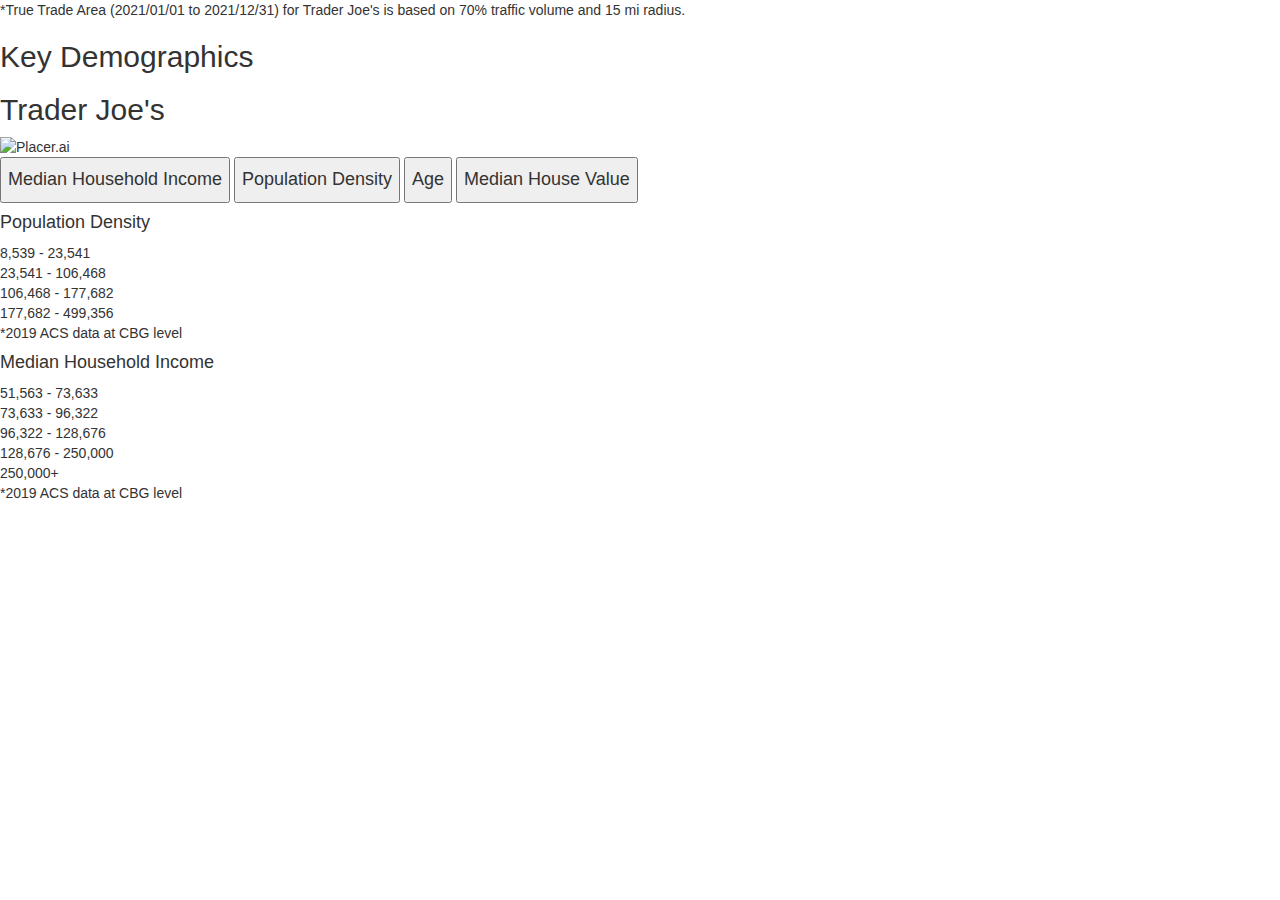
==== index.html @ 3c1784d8 "Add files via upload" ====
<!DOCTYPE html>
<html lang="en">
<head>
	<meta charset="utf-8" />
    <title>Demographic Interactive Map Layer</title>
    <meta name="viewport" content="width=device-width, initial-scale=1" />
    <link rel="stylesheet" href="https://maxcdn.bootstrapcdn.com/bootstrap/3.4.1/css/bootstrap.min.css">

    <script src='https://api.mapbox.com/mapbox-gl-js/v2.6.1/mapbox-gl.js'></script>
    <link href='https://api.mapbox.com/mapbox-gl-js/v2.6.1/mapbox-gl.css' rel='stylesheet' />

    <script src="https://ajax.googleapis.com/ajax/libs/jquery/3.5.1/jquery.min.js"></script>
    <link rel="preconnect" href="https://fonts.googleapis.com">
    <link rel="preconnect" href="https://fonts.gstatic.com" crossorigin>
    <link href="https://fonts.googleapis.com/css2?family=Open+Sans:wght@300&display=swap" rel="stylesheet">
    <script src="https://cdnjs.cloudflare.com/ajax/libs/popper.js/1.16.0/umd/popper.min.js"></script>
    <script src="https://maxcdn.bootstrapcdn.com/bootstrap/4.5.2/js/bootstrap.min.js"></script>
    <link
      href="https://api.tiles.mapbox.com/mapbox-gl-js/v2.3.1/mapbox-gl.css"
      rel="stylesheet"
    />

     <link rel="stylesheet" href="stylesheet.css"> 
   
</head>

<body>
  <div id ='map'></div>
  <div class = 'footer'> 
    <p>*True Trade Area (2021/01/01 to 2021/12/31) for Trader Joe's is based on 70% traffic volume and 15 mi radius. </p>
  </div>
  <div id='header' class='header'>
    <h2 id = 'title' class = 'header'> Key Demographics </h2>
    <h2 id = 'property' class='property'> Trader Joe's</h2>
    <img id='logo' src="assets/image/Placer_Logo_ai.png" alt="Placer.ai">
  </div>
    <div class="verticalLine"></div>

    

<!--
  <div id='menu'></div>
-->
  <div class = 'buttons'>
    <button id = 'HHI'><h4>Median Household Income</h4></button>
    <button id= 'PopD'><h4>Population Density</h4></button>
    <button id= 'Age'><h4>Age</h4></button>
    <button id= 'HHV'><h4> Median House Value</h4></button>
  </div>

  <div id="popD-legend" class="legend">
  <h4>Population Density</h4>

  <div><span style="background-color: #ffffb3"></span>8,539 - 23,541</div>
  <div><span style="background-color: #fecc5c"></span>23,541 - 106,468</div>
  <div><span style="background-color: #fd8d3c"></span>106,468 - 177,682</div>
  <div><span style="background-color: #f03b20"></span>177,682 - 499,356</div>

  <p>*2019 ACS data at CBG level</p>

  </div>
  <div id="HHI-legend" class="legend">
  <h4>Median Household Income</h4>

  <div><span style="background-color: #b2d8d8"></span>51,563 - 73,633</div>
  <div><span style="background-color: #66b2b2"></span>73,633 - 96,322</div>
  <div><span style="background-color: #007f80"></span>96,322 - 128,676</div>
  <div><span style="background-color: #006666"></span>128,676 - 250,000</div>
  <div><span style="background-color: #004c4c"></span>250,000+ </div>

  <p>*2019 ACS data at CBG level</p>

  </div>
  <script src="scripts/mapping.js"></script> 
</body>

</html>
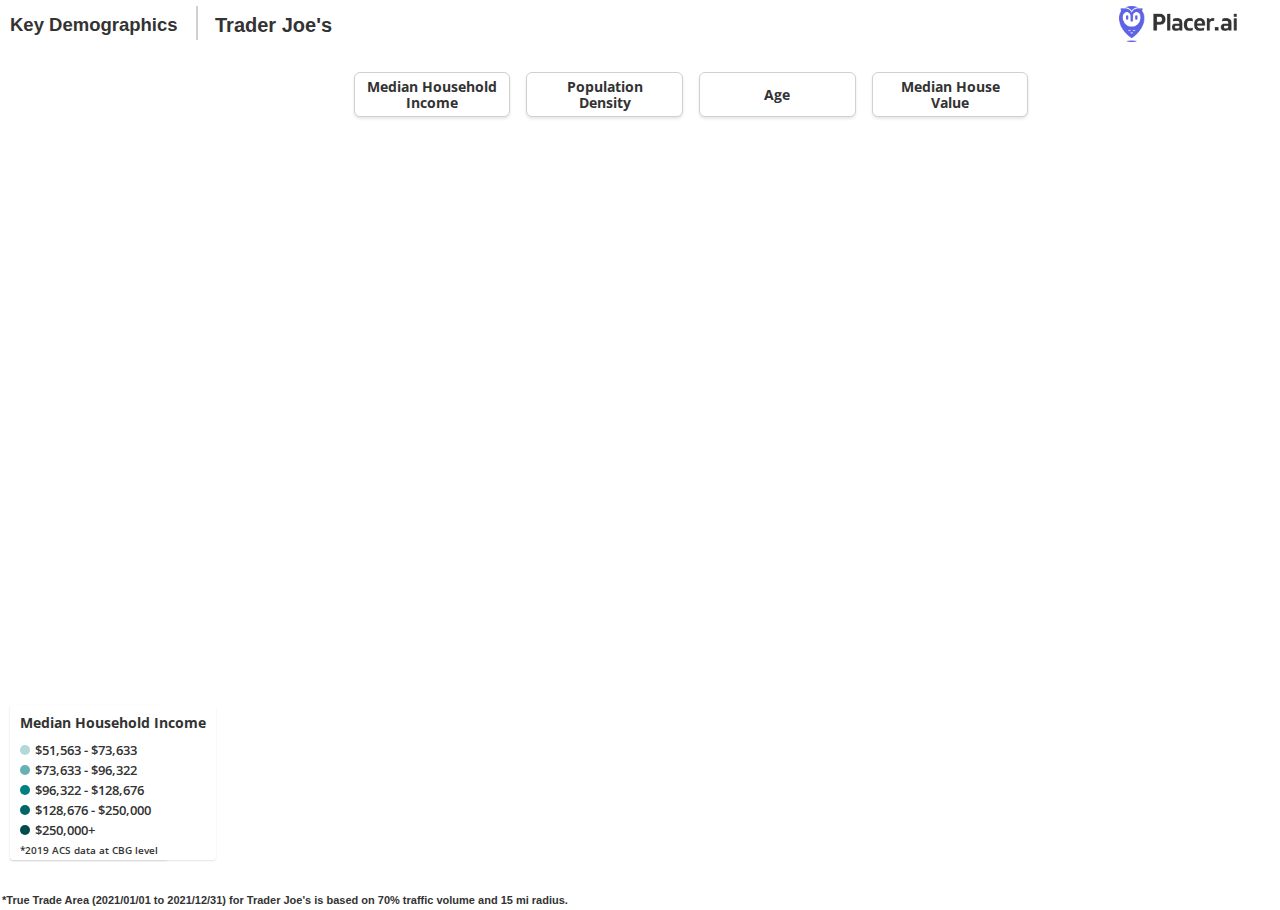
==== commit fc2c195c: "Add files via upload" ====
--- a/index.html
+++ b/index.html
@@ -41,6 +41,7 @@
 <!--
   <div id='menu'></div>
 -->
+
   <div class = 'buttons'>
     <button id = 'HHI'><h4>Median Household Income</h4></button>
     <button id= 'PopD'><h4>Population Density</h4></button>
@@ -55,19 +56,18 @@
   <div><span style="background-color: #fecc5c"></span>23,541 - 106,468</div>
   <div><span style="background-color: #fd8d3c"></span>106,468 - 177,682</div>
   <div><span style="background-color: #f03b20"></span>177,682 - 499,356</div>
-
+  <div><span style="background-color: #bd0026"></span>499,356+</div>
   <p>*2019 ACS data at CBG level</p>
 
   </div>
   <div id="HHI-legend" class="legend">
   <h4>Median Household Income</h4>
 
-  <div><span style="background-color: #b2d8d8"></span>51,563 - 73,633</div>
-  <div><span style="background-color: #66b2b2"></span>73,633 - 96,322</div>
-  <div><span style="background-color: #007f80"></span>96,322 - 128,676</div>
-  <div><span style="background-color: #006666"></span>128,676 - 250,000</div>
-  <div><span style="background-color: #004c4c"></span>250,000+ </div>
-
+  <div><span style="background-color: #b2d8d8"></span>$51,563 - $73,633</div>
+  <div><span style="background-color: #66b2b2"></span>$73,633 - $96,322</div>
+  <div><span style="background-color: #007f80"></span>$96,322 - $128,676</div>
+  <div><span style="background-color: #006666"></span>$128,676 - $250,000</div>
+  <div><span style="background-color: #004c4c"></span>$250,000+ </div>
   <p>*2019 ACS data at CBG level</p>
 
   </div>
--- a/stylesheet.css
+++ b/stylesheet.css
@@ -0,0 +1,341 @@
+
+@import url('https://fonts.googleapis.com/css2?family=Open+Sans:wght@400;600&display=swap');
+
+
+/*--------------header------------------*/
+.header {
+    position: static;
+    width: auto;
+    height: 48px;
+    left: 16px;
+    top: 20px;
+    bottom: 0px;
+
+    /* background/Background/Normal */
+
+    background: #FFFFFF;
+
+    /* Inside auto layout */
+
+    flex: none;
+    order: 0;
+    flex-grow: 0;
+    margin: 0px 0px;
+
+    font-family: font-family: 'Open Sans', sans-serif;
+    font-size: 115%;
+    line-height: 20px;
+    margin-top: 15px;
+    margin-left: 5px;
+    font-weight: bold;
+    top: 15px;
+}
+
+
+
+.property{
+    display: inline-block;
+    position: absolute;
+    left: 200px;
+    top: 15px;  
+
+    font-family: font-family: 'Open Sans', sans-serif;
+    font-size: 20px;
+    line-height: 20px;
+    margin-top: 0px;
+    margin-left: 15px;
+    font-weight: bold;
+}
+
+
+.verticalLine {
+    position: absolute;
+    display: inline-block;
+    width: 34px;
+    height: 0px;
+    left: 180px;
+    top: 22px;  
+
+    border: 1px solid #D0D0D0;
+    transform: rotate(-90deg);
+
+    /* Inside auto layout */
+
+    flex: none;
+    order: 1;
+    flex-grow: 0;
+    margin: 0px 0px 0px 0px;
+}
+
+#logo {
+    position: absolute;
+    right: 3%;
+    width: auto;
+    height: 4%;
+    display: inline-block;
+    margin-right: 5px;
+    top: 6px;
+
+}
+
+/*---------------footer-------------*/
+.footer {
+    position: absolute;
+    display: inline-block;
+    bottom: 0;
+    height: 10px;
+    width: auto;
+
+    /* background/Background/Normal */
+
+    background: #FFFFFF;
+
+    font-family: font-family: 'Open Sans', sans-serif;
+    font-size: 11px;
+    line-height: 20px;
+    margin-top: 0px;
+    margin-left: 2px;
+    font-weight: 600;
+
+}
+
+
+
+/*--------------------------------*/
+#map {
+    position: absolute;
+    top: 48px;
+    bottom: 0;
+    width: 100%;
+}
+
+
+body {
+    margin: 0;
+    padding: 0;
+    font-family: font-family: 'Open Sans', sans-serif;
+      }
+
+h1 {
+    font-size: 20px;
+    line-height: 30px;
+    font-weight: bold;
+    margin-top: 5px;
+    }
+
+a {
+    text-decoration: none;
+    color: #2dc4b2;
+   }
+
+
+/*-----------------layer selections-----------*/
+    #menu {
+        float: right;
+        background: #fff;
+        position: relative;
+        z-index: 1;
+        top: 10px;
+        right: 10px;
+        border-radius: 8px;
+        width: 220px;
+        border: 1px solid rgba(0, 0, 0, 0.4);
+        font-family: 'Open Sans', sans-serif;
+        font-weight: 600;
+        }
+
+    #menu a {
+        font-size: 17px;
+        color: #404040;
+        display: block;
+        margin: 0px;
+        padding: 0px;
+        text-decoration: none;
+        border-bottom: 1px solid rgba(0, 0, 0, 0.25);
+        text-align: center;
+        }
+
+    #menu a:last-child {
+        border: none;
+    }
+
+    #menu a:hover {
+        background-color: #f8f8f8;
+        color: #404040;
+    }
+
+    #menu a.active {
+        background-color: #3887be;
+        color: #ffffff;
+    }
+
+    #menu a.active:hover {
+        background: #3074a4;
+    }
+
+
+
+    .buttons{
+        /* Auto layout */
+
+        display: flex;
+        flex-direction: row;
+        align-items: flex-start;
+        padding: 0px;
+
+        position: absolute;
+
+        height: 30px;
+        left: 27%;
+        top: 8%;
+
+
+        /* Inside auto layout */
+
+        flex: none;
+        order: 2;
+        flex-grow: 0;
+        margin: 0px 0px;
+    }
+
+
+    .buttons h4{
+        /* font */
+        font-family: 'Open Sans', sans-serif;
+        font-style: normal;
+        font-weight: bold;
+        font-size: 14px;
+        line-height: 16px;
+    }
+
+
+    .buttons #HHI, .buttons #PopD, 
+    .buttons #Age, .buttons #HHV {
+        /* Pill */
+
+        /* Auto layout */
+
+        display: flex;
+        flex-direction: row;
+        justify-content: center;
+        align-items: center;
+        padding: 9px 12px;
+
+        width: 24%;
+        height: 45px;
+        /* white */
+
+        background: #FFFFFF;
+        /* lines-outlines/divider-section */
+
+        border: 1px solid #D0D0D0;
+        box-sizing: border-box;
+        /* Component Shadow */
+
+        box-shadow: 0px 2px 3px rgba(0, 0, 0, 0.1);
+        border-radius: 6px;
+
+        /* Inside auto layout */
+
+        flex: none;
+        order: 3;
+        flex-grow: 0;
+        margin: 0px 8px;
+
+    }
+
+
+    #HHI:focus, #PopD:focus {
+        background-color: #49565D;
+        color: #ffffff;
+    }
+
+    #HHI:hover, #PopD:hover, #Age:hover, #HHV:hover  {
+        background-color: #49565D;
+        color: #ffffff;
+    }
+
+
+
+
+/*------------------legend ----------------------*/
+.legend {
+    background-color: #fff;
+    border-radius: 3px;
+    bottom: 40px;
+    box-shadow: 0 1px 2px rgba(0, 0, 0, 0.1);
+    font-family: 'Open Sans', sans-serif;
+    font-style: normal;
+    font-weight: 600;
+    font-size: 13px;
+    line-height: 20px;
+    padding: 10px;
+    position: absolute;
+    left: 10px;
+    z-index: 1;
+}
+
+.legend h4 {
+    font-size: 14px;
+    margin: 0 0 10px;
+    font-weight: bold;
+}
+
+.legend p {
+    font-size: 10px;
+    margin-bottom: -10px;
+}
+ 
+.legend div span {
+    border-radius: 50%;
+    display: inline-block;
+    height: 10px;
+    margin-right: 5px;
+    width: 10px;
+}
+
+/*--------------------Pop up ----------------------*/
+
+
+.mapboxgl-popup-content {
+  font: 400 15px/16px 'Open Sans', sans-serif;
+  padding: 0;
+  width: 120px;
+}
+
+.mapboxgl-popup-content h3 {
+ /* background: #5E63E5; */
+  color: #4D4D4D;
+  margin: 0;
+  padding: 10px;
+  border-radius: 3px 3px 0 0;
+  font-weight: 600;
+  font-size: 14px;
+
+}
+
+.mapboxgl-popup-content h4 {
+  margin: 0;
+  padding: 10px;
+  font-weight: 400;
+  justify-content: center;
+  align-items: center;
+  font-size: 12px;
+}
+
+.mapboxgl-popup-content div {
+  padding: 10px;
+}
+
+.mapboxgl-popup-anchor-top > .mapboxgl-popup-content {
+  margin-top: -1px;
+}
+
+.mapboxgl-popup-anchor-top > .mapboxgl-popup-tip {
+  border-bottom-color: #fff;
+}
+
+
+
+
+
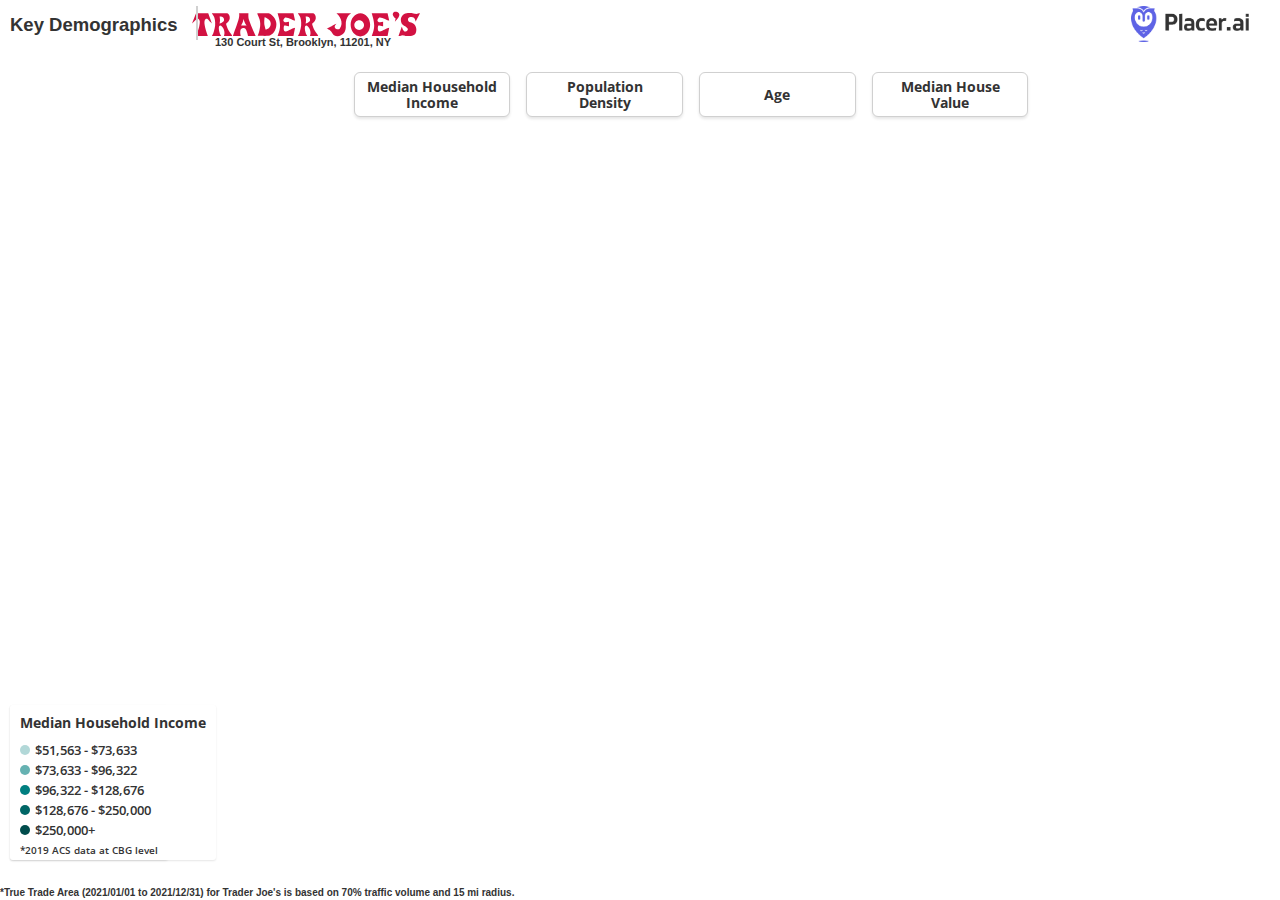
==== commit 03845de2: "interactive_map_v2" ====
--- a/index.html
+++ b/index.html
@@ -31,7 +31,8 @@
   </div>
   <div id='header' class='header'>
     <h2 id = 'title' class = 'header'> Key Demographics </h2>
-    <h2 id = 'property' class='property'> Trader Joe's</h2>
+    <p id = 'property' class='property'> 130 Court St, Brooklyn, 11201, NY</p>
+    <img id ='property_logo' src="assets/image/Trader_Joes_Logo.svg" alt="Trader Joes">
     <img id='logo' src="assets/image/Placer_Logo_ai.png" alt="Placer.ai">
   </div>
     <div class="verticalLine"></div>
--- a/stylesheet.css
+++ b/stylesheet.css
@@ -37,10 +37,10 @@
     display: inline-block;
     position: absolute;
     left: 200px;
-    top: 15px;  
+    top: 32px;  
 
     font-family: font-family: 'Open Sans', sans-serif;
-    font-size: 20px;
+    font-size: 11px;
     line-height: 20px;
     margin-top: 0px;
     margin-left: 15px;
@@ -69,7 +69,7 @@
 
 #logo {
     position: absolute;
-    right: 3%;
+    right: 2%;
     width: auto;
     height: 4%;
     display: inline-block;
@@ -78,12 +78,24 @@
 
 }
 
+#property_logo {
+    position: absolute;
+    left: 14.5%;
+    width: auto;
+    height: 4%;
+    display: inline-block;
+    margin-right: 5px;
+    top: 6px;
+
+}
+
+
 /*---------------footer-------------*/
 .footer {
     position: absolute;
     display: inline-block;
-    bottom: 0;
-    height: 10px;
+    bottom: 0px;
+    height: 15px;
     width: auto;
 
     /* background/Background/Normal */
@@ -91,12 +103,19 @@
     background: #FFFFFF;
 
     font-family: font-family: 'Open Sans', sans-serif;
-    font-size: 11px;
-    line-height: 20px;
+    font-size: 10px;
+    line-height: 15px;
     margin-top: 0px;
-    margin-left: 2px;
+    margin-left: 0px;
+    margin-bottom: 0px;
     font-weight: 600;
 
+}
+
+.mapboxgl-ctrl-logo {
+    position: absolute;
+    left: 1320px;
+    bottom: 20px;
 }
 
 
@@ -299,7 +318,8 @@
 
 .mapboxgl-popup-content {
   font: 400 15px/16px 'Open Sans', sans-serif;
-  padding: 0;
+  padding: 5px;
+  margin-bottom: -1px;
   width: 120px;
 }
 
@@ -307,16 +327,16 @@
  /* background: #5E63E5; */
   color: #4D4D4D;
   margin: 0;
-  padding: 10px;
-  border-radius: 3px 3px 0 0;
-  font-weight: 600;
+  border-radius: 2px 2px 0 0;
+  font-weight: 500;
   font-size: 14px;
+  padding: 5px;
 
 }
 
 .mapboxgl-popup-content h4 {
   margin: 0;
-  padding: 10px;
+  padding: 5px;
   font-weight: 400;
   justify-content: center;
   align-items: center;
@@ -324,18 +344,11 @@
 }
 
 .mapboxgl-popup-content div {
-  padding: 10px;
-}
-
-.mapboxgl-popup-anchor-top > .mapboxgl-popup-content {
-  margin-top: -1px;
-}
-
-.mapboxgl-popup-anchor-top > .mapboxgl-popup-tip {
-  border-bottom-color: #fff;
-}
-
-
-
-
-
+  padding: 0px;
+}
+
+
+
+
+
+
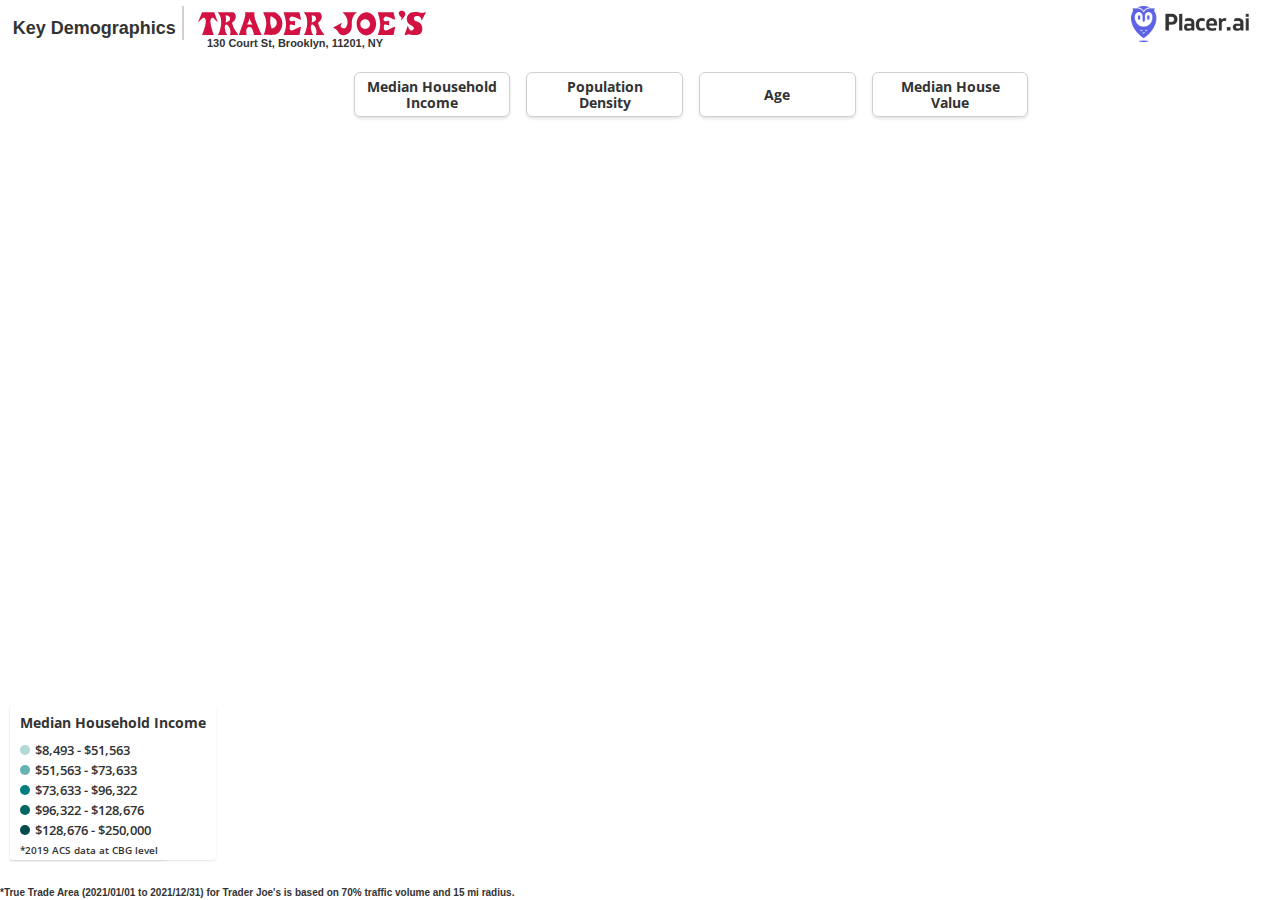
==== commit ad019443: "Add files via upload" ====
--- a/index.html
+++ b/index.html
@@ -20,6 +20,8 @@
       rel="stylesheet"
     />
 
+    <link rel="icon" href="https://www.placer.ai/wp-content/uploads/2018/08/favicon-310x310-300x300.png" sizes="192x192">
+
      <link rel="stylesheet" href="stylesheet.css"> 
    
 </head>
@@ -30,10 +32,12 @@
     <p>*True Trade Area (2021/01/01 to 2021/12/31) for Trader Joe's is based on 70% traffic volume and 15 mi radius. </p>
   </div>
   <div id='header' class='header'>
-    <h2 id = 'title' class = 'header'> Key Demographics </h2>
+    <h2 id = 'title'> Key Demographics </h2>
     <p id = 'property' class='property'> 130 Court St, Brooklyn, 11201, NY</p>
     <img id ='property_logo' src="assets/image/Trader_Joes_Logo.svg" alt="Trader Joes">
-    <img id='logo' src="assets/image/Placer_Logo_ai.png" alt="Placer.ai">
+    <a href="https://www.placer.ai/">
+      <img id='logo' src="assets/image/Placer_Logo_ai.png" alt="Placer.ai" url=''>
+    </a>
   </div>
     <div class="verticalLine"></div>
 
@@ -53,22 +57,22 @@
   <div id="popD-legend" class="legend">
   <h4>Population Density</h4>
 
-  <div><span style="background-color: #ffffb3"></span>8,539 - 23,541</div>
-  <div><span style="background-color: #fecc5c"></span>23,541 - 106,468</div>
-  <div><span style="background-color: #fd8d3c"></span>106,468 - 177,682</div>
-  <div><span style="background-color: #f03b20"></span>177,682 - 499,356</div>
-  <div><span style="background-color: #bd0026"></span>499,356+</div>
+  <div><span style="background-color: #ffffb3"></span>0 - 3,278</div>
+  <div><span style="background-color: #fecc5c"></span>3,278 - 8,539</div>
+  <div><span style="background-color: #fd8d3c"></span>8,539 - 23,541</div>
+  <div><span style="background-color: #f03b20"></span>23,541 - 56,185</div>
+  <div><span style="background-color: #bd0026"></span> 56,185 - 499,356</div>
   <p>*2019 ACS data at CBG level</p>
 
   </div>
   <div id="HHI-legend" class="legend">
   <h4>Median Household Income</h4>
 
-  <div><span style="background-color: #b2d8d8"></span>$51,563 - $73,633</div>
-  <div><span style="background-color: #66b2b2"></span>$73,633 - $96,322</div>
-  <div><span style="background-color: #007f80"></span>$96,322 - $128,676</div>
-  <div><span style="background-color: #006666"></span>$128,676 - $250,000</div>
-  <div><span style="background-color: #004c4c"></span>$250,000+ </div>
+  <div><span style="background-color: #b2d8d8"></span>$8,493 - $51,563</div>
+  <div><span style="background-color: #66b2b2"></span>$51,563 - $73,633</div>
+  <div><span style="background-color: #007f80"></span>$73,633 - $96,322</div>
+  <div><span style="background-color: #006666"></span>$96,322 - $128,676</div>
+  <div><span style="background-color: #004c4c"></span>$128,676 - $250,000 </div>
   <p>*2019 ACS data at CBG level</p>
 
   </div>
--- a/stylesheet.css
+++ b/stylesheet.css
@@ -6,14 +6,22 @@
 .header {
     position: static;
     width: auto;
-    height: 48px;
-    left: 16px;
-    top: 20px;
+    height: 49px;
+}
+
+#title{
+    font-family: font-family: 'Open Sans', sans-serif;
+    font-size: 18px;
+    line-height: 20px;
+    margin-top: 0px;
+    margin-left: 0px;
+    font-weight: bold;
+
+
+    position: absolute;
+    top: 2%;
+    left: 1%;
     bottom: 0px;
-
-    /* background/Background/Normal */
-
-    background: #FFFFFF;
 
     /* Inside auto layout */
 
@@ -22,13 +30,6 @@
     flex-grow: 0;
     margin: 0px 0px;
 
-    font-family: font-family: 'Open Sans', sans-serif;
-    font-size: 115%;
-    line-height: 20px;
-    margin-top: 15px;
-    margin-left: 5px;
-    font-weight: bold;
-    top: 15px;
 }
 
 
@@ -36,8 +37,8 @@
 .property{
     display: inline-block;
     position: absolute;
-    left: 200px;
-    top: 32px;  
+    left: 15%;
+    top: 3.7%;  
 
     font-family: font-family: 'Open Sans', sans-serif;
     font-size: 11px;
@@ -53,7 +54,7 @@
     display: inline-block;
     width: 34px;
     height: 0px;
-    left: 180px;
+    left: 13%;
     top: 22px;  
 
     border: 1px solid #D0D0D0;
@@ -64,7 +65,7 @@
     flex: none;
     order: 1;
     flex-grow: 0;
-    margin: 0px 0px 0px 0px;
+    margin: 0px 0px 10px 0px;
 }
 
 #logo {
@@ -80,12 +81,12 @@
 
 #property_logo {
     position: absolute;
-    left: 14.5%;
+    left: 15%;
     width: auto;
     height: 4%;
     display: inline-block;
     margin-right: 5px;
-    top: 6px;
+    top: 0.5%;
 
 }
 
@@ -123,7 +124,7 @@
 /*--------------------------------*/
 #map {
     position: absolute;
-    top: 48px;
+    top: 49px;
     bottom: 0;
     width: 100%;
 }
@@ -149,50 +150,6 @@
 
 
 /*-----------------layer selections-----------*/
-    #menu {
-        float: right;
-        background: #fff;
-        position: relative;
-        z-index: 1;
-        top: 10px;
-        right: 10px;
-        border-radius: 8px;
-        width: 220px;
-        border: 1px solid rgba(0, 0, 0, 0.4);
-        font-family: 'Open Sans', sans-serif;
-        font-weight: 600;
-        }
-
-    #menu a {
-        font-size: 17px;
-        color: #404040;
-        display: block;
-        margin: 0px;
-        padding: 0px;
-        text-decoration: none;
-        border-bottom: 1px solid rgba(0, 0, 0, 0.25);
-        text-align: center;
-        }
-
-    #menu a:last-child {
-        border: none;
-    }
-
-    #menu a:hover {
-        background-color: #f8f8f8;
-        color: #404040;
-    }
-
-    #menu a.active {
-        background-color: #3887be;
-        color: #ffffff;
-    }
-
-    #menu a.active:hover {
-        background: #3074a4;
-    }
-
-
 
     .buttons{
         /* Auto layout */
@@ -320,27 +277,27 @@
   font: 400 15px/16px 'Open Sans', sans-serif;
   padding: 5px;
   margin-bottom: -1px;
-  width: 120px;
+  width: 150px;
 }
 
 .mapboxgl-popup-content h3 {
  /* background: #5E63E5; */
   color: #4D4D4D;
-  margin: 0;
+  margin-top: 1px;
   border-radius: 2px 2px 0 0;
-  font-weight: 500;
-  font-size: 14px;
-  padding: 5px;
+  font-weight: 400;
+  font-size: 15px;
+  padding: 4px;
 
 }
 
 .mapboxgl-popup-content h4 {
   margin: 0;
-  padding: 5px;
-  font-weight: 400;
+  padding: 2px;
+  font-weight: 600;
   justify-content: center;
   align-items: center;
-  font-size: 12px;
+  font-size: 13px;
 }
 
 .mapboxgl-popup-content div {
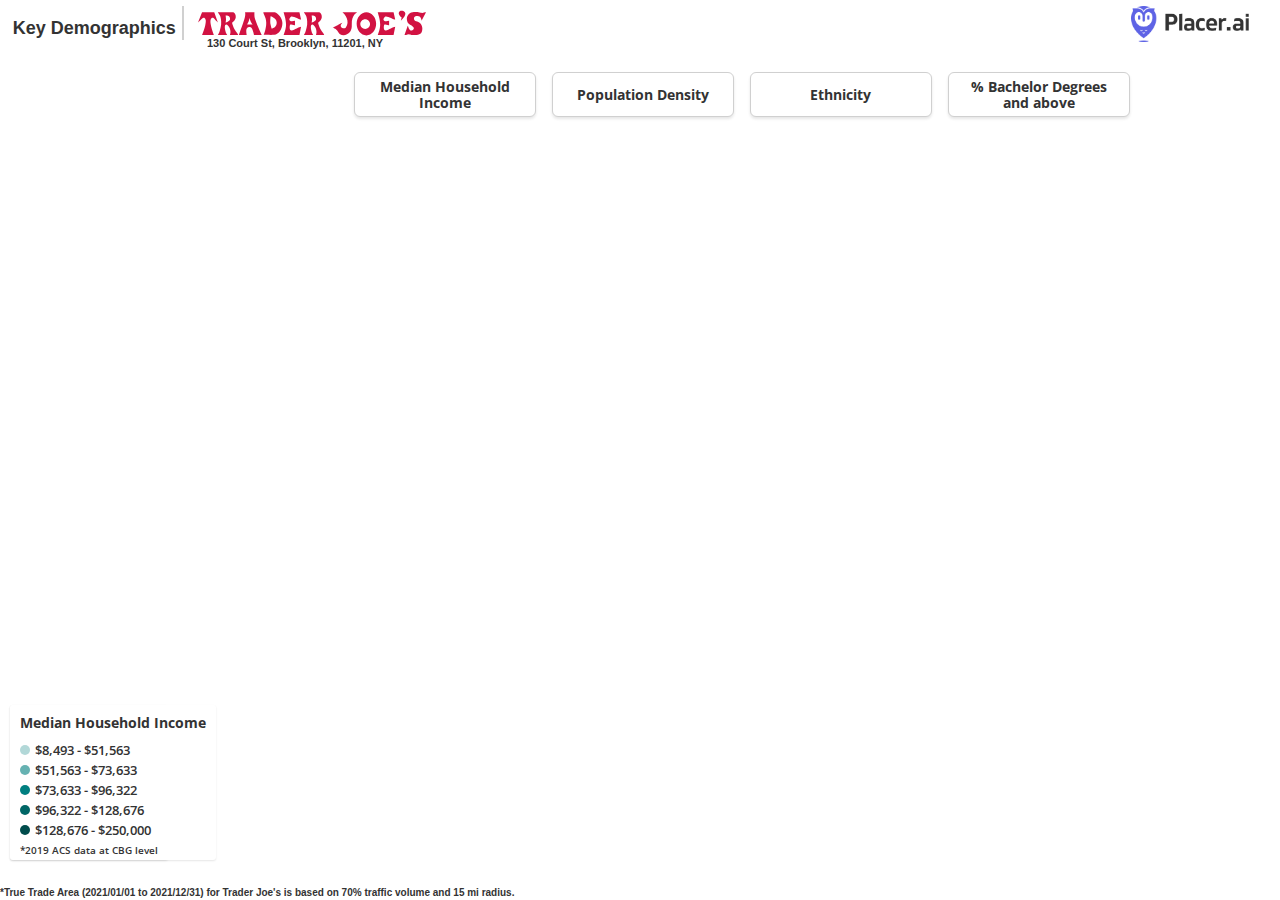
==== commit 0b465eeb: "Add files via upload" ====
--- a/index.html
+++ b/index.html
@@ -50,14 +50,14 @@
   <div class = 'buttons'>
     <button id = 'HHI'><h4>Median Household Income</h4></button>
     <button id= 'PopD'><h4>Population Density</h4></button>
-    <button id= 'Age'><h4>Age</h4></button>
-    <button id= 'HHV'><h4> Median House Value</h4></button>
+    <button id= 'Age'><h4>Ethnicity</h4></button>
+    <button id= 'HHV'><h4>% Bachelor Degrees and above</h4></button>
   </div>
 
   <div id="popD-legend" class="legend">
   <h4>Population Density</h4>
 
-  <div><span style="background-color: #ffffb3"></span>0 - 3,278</div>
+  <div><span style="background-color: #ffffb3"></span>1 - 3,278</div>
   <div><span style="background-color: #fecc5c"></span>3,278 - 8,539</div>
   <div><span style="background-color: #fd8d3c"></span>8,539 - 23,541</div>
   <div><span style="background-color: #f03b20"></span>23,541 - 56,185</div>
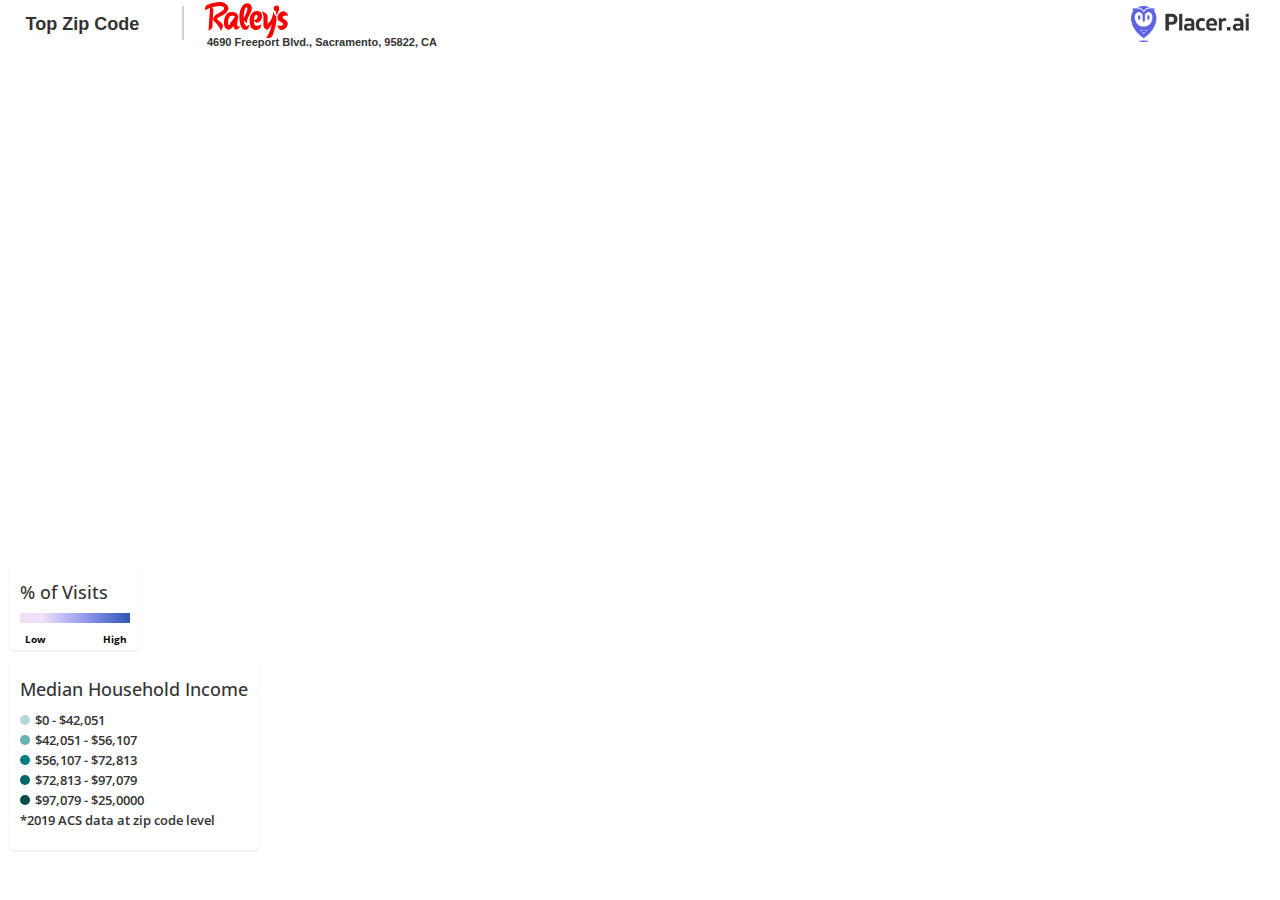
==== commit 831a2e83: "Add files via upload" ====
--- a/index.html
+++ b/index.html
@@ -2,7 +2,7 @@
 <html lang="en">
 <head>
 	<meta charset="utf-8" />
-    <title>Demographic Interactive Map Layer</title>
+    <title>Top Zip Code Map</title>
     <meta name="viewport" content="width=device-width, initial-scale=1" />
     <link rel="stylesheet" href="https://maxcdn.bootstrapcdn.com/bootstrap/3.4.1/css/bootstrap.min.css">
 
@@ -28,13 +28,15 @@
 
 <body>
   <div id ='map'></div>
+  <!--
   <div class = 'footer'> 
     <p>*True Trade Area (2021/01/01 to 2021/12/31) for Trader Joe's is based on 70% traffic volume and 15 mi radius. </p>
   </div>
+-->
   <div id='header' class='header'>
-    <h2 id = 'title'> Key Demographics </h2>
-    <p id = 'property' class='property'> 130 Court St, Brooklyn, 11201, NY</p>
-    <img id ='property_logo' src="assets/image/Trader_Joes_Logo.svg" alt="Trader Joes">
+    <h2 id = 'title'> Top Zip Code </h2>
+    <p id = 'property' class='property'> 4690 Freeport Blvd., Sacramento, 95822, CA</p>
+    <img id ='property_logo' src="assets/image/Raley_Supermarket_logo.svg" alt="Raley">
     <a href="https://www.placer.ai/">
       <img id='logo' src="assets/image/Placer_Logo_ai.png" alt="Placer.ai" url=''>
     </a>
@@ -45,35 +47,35 @@
 
 <!--
   <div id='menu'></div>
--->
+
 
   <div class = 'buttons'>
     <button id = 'HHI'><h4>Median Household Income</h4></button>
-    <button id= 'PopD'><h4>Population Density</h4></button>
-    <button id= 'Age'><h4>Ethnicity</h4></button>
-    <button id= 'HHV'><h4>% Bachelor Degrees and above</h4></button>
+    <button id= 'visits'><h4>Visits</h4></button>
   </div>
-
-  <div id="popD-legend" class="legend">
-  <h4>Population Density</h4>
-
-  <div><span style="background-color: #ffffb3"></span>1 - 3,278</div>
-  <div><span style="background-color: #fecc5c"></span>3,278 - 8,539</div>
-  <div><span style="background-color: #fd8d3c"></span>8,539 - 23,541</div>
-  <div><span style="background-color: #f03b20"></span>23,541 - 56,185</div>
-  <div><span style="background-color: #bd0026"></span> 56,185 - 499,356</div>
-  <p>*2019 ACS data at CBG level</p>
+-->
+  <div id="visits-legend" class="visits-legend">
+    <h4>% of Visits</h4>
+    <div id='v-legend-color'></div>
+    <div class='row1 labels'>
+          <div class='label'>Low</div>
+          <div class='label'> </div>
+          <div class='label'> </div>
+          <div class='label'> </div>
+          <div class='label'>High</div>
+        </div>
+        </div>
 
   </div>
-  <div id="HHI-legend" class="legend">
+  <div id="HHI-legend" class="HHI-legend">
   <h4>Median Household Income</h4>
 
-  <div><span style="background-color: #b2d8d8"></span>$8,493 - $51,563</div>
-  <div><span style="background-color: #66b2b2"></span>$51,563 - $73,633</div>
-  <div><span style="background-color: #007f80"></span>$73,633 - $96,322</div>
-  <div><span style="background-color: #006666"></span>$96,322 - $128,676</div>
-  <div><span style="background-color: #004c4c"></span>$128,676 - $250,000 </div>
-  <p>*2019 ACS data at CBG level</p>
+  <div><span style="background-color: #b2d8d8"></span>$0 - $42,051</div>
+  <div><span style="background-color: #66b2b2"></span>$42,051 - $56,107</div>
+  <div><span style="background-color: #007f80"></span>$56,107 - $72,813</div>
+  <div><span style="background-color: #006666"></span>$72,813 - $97,079</div>
+  <div><span style="background-color: #004c4c"></span>$97,079 - $25,0000</div>
+  <p>*2019 ACS data at zip code level</p>
 
   </div>
   <script src="scripts/mapping.js"></script> 
--- a/stylesheet.css
+++ b/stylesheet.css
@@ -19,8 +19,8 @@
 
 
     position: absolute;
-    top: 2%;
-    left: 1%;
+    top: 1.5%;
+    left: 2%;
     bottom: 0px;
 
     /* Inside auto layout */
@@ -38,7 +38,7 @@
     display: inline-block;
     position: absolute;
     left: 15%;
-    top: 3.7%;  
+    top: 3.5%;  
 
     font-family: font-family: 'Open Sans', sans-serif;
     font-size: 11px;
@@ -81,12 +81,12 @@
 
 #property_logo {
     position: absolute;
-    left: 15%;
+    left: 16%;
     width: auto;
     height: 4%;
     display: inline-block;
     margin-right: 5px;
-    top: 0.5%;
+    top: 0.2%;
 
 }
 
@@ -238,7 +238,6 @@
 .legend {
     background-color: #fff;
     border-radius: 3px;
-    bottom: 40px;
     box-shadow: 0 1px 2px rgba(0, 0, 0, 0.1);
     font-family: 'Open Sans', sans-serif;
     font-style: normal;
@@ -246,12 +245,45 @@
     font-size: 13px;
     line-height: 20px;
     padding: 10px;
-    position: absolute;
+}
+
+.visits-legend {
+    position: absolute;
+    bottom: 250px;
     left: 10px;
     z-index: 1;
-}
-
-.legend h4 {
+    width: auto;
+
+    background-color: #fff;
+    border-radius: 3px;
+    box-shadow: 0 1px 2px rgba(0, 0, 0, 0.1);
+    font-family: 'Open Sans', sans-serif;
+    font-style: normal;
+    font-weight: 600;
+    font-size: 13px;
+    line-height: 20px;
+    padding: 10px;
+}
+
+.HHI-legend {
+    position: absolute;
+    bottom: 50px;
+    left: 10px;
+    z-index: 1;
+    width: auto;
+
+    background-color: #fff;
+    border-radius: 3px;
+    box-shadow: 0 1px 2px rgba(0, 0, 0, 0.1);
+    font-family: 'Open Sans', sans-serif;
+    font-style: normal;
+    font-weight: 600;
+    font-size: 13px;
+    line-height: 20px;
+    padding: 10px;
+}
+
+.HHI-legend .visits-legend h4 {
     font-size: 14px;
     margin: 0 0 10px;
     font-weight: bold;
@@ -262,13 +294,42 @@
     margin-bottom: -10px;
 }
  
-.legend div span {
+.HHI-legend div span {
     border-radius: 50%;
     display: inline-block;
     height: 10px;
     margin-right: 5px;
     width: 10px;
 }
+
+#v-legend-color {
+    background: linear-gradient(
+    to right,
+    #EFE0F9,
+    #f0e1f9,
+    #bfbbf7,
+    #9099ea,
+    #5f76d3,
+    #3158b2
+    );
+    margin-bottom: 5px;
+    height:  10px;
+}
+
+.row1 {
+    height: 12px;
+    width: 100%;
+}
+
+.label {
+    width: 16%;
+    display: inline-block;
+    text-align: center;
+    margin-left: -1px;
+    color: #050505;
+}
+
+
 
 /*--------------------Pop up ----------------------*/
 
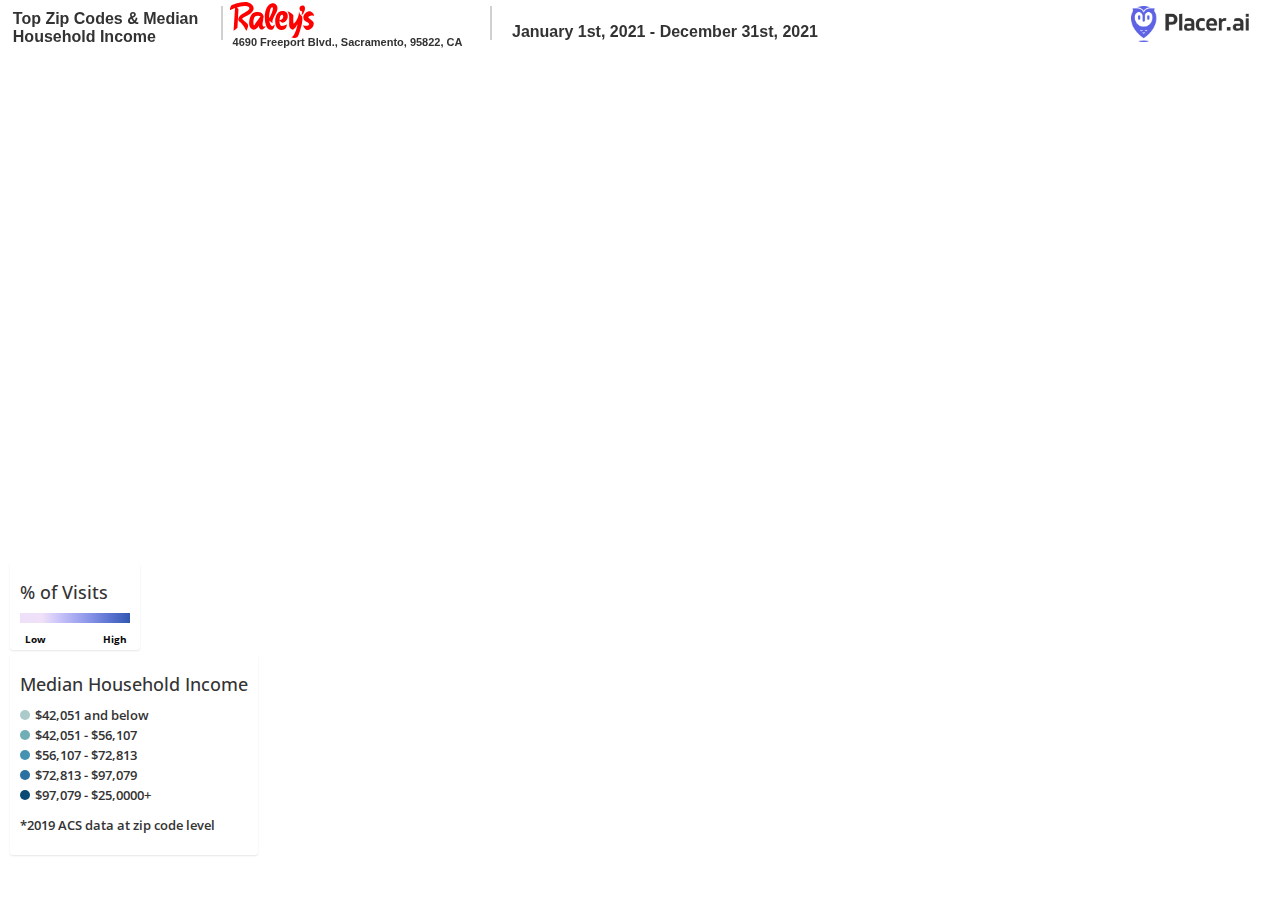
==== commit a845959e: "Add files via upload" ====
--- a/index.html
+++ b/index.html
@@ -28,21 +28,29 @@
 
 <body>
   <div id ='map'></div>
+  <div class="wrapper">
+
+   
   <!--
   <div class = 'footer'> 
     <p>*True Trade Area (2021/01/01 to 2021/12/31) for Trader Joe's is based on 70% traffic volume and 15 mi radius. </p>
   </div>
 -->
   <div id='header' class='header'>
-    <h2 id = 'title'> Top Zip Code </h2>
+    <div id = 'title'>
+    <h3> Top Zip Codes & Median Household Income </h3>
+    </div>
+    <div class="verticalLine"></div>
     <p id = 'property' class='property'> 4690 Freeport Blvd., Sacramento, 95822, CA</p>
     <img id ='property_logo' src="assets/image/Raley_Supermarket_logo.svg" alt="Raley">
     <a href="https://www.placer.ai/">
       <img id='logo' src="assets/image/Placer_Logo_ai.png" alt="Placer.ai" url=''>
     </a>
+    <div class="verticalLine2"></div>
+    <div id = 'date'><h3>January 1st, 2021 - December 31st, 2021</h3></div>
   </div>
-    <div class="verticalLine"></div>
-
+    
+</div>
     
 
 <!--
@@ -70,11 +78,12 @@
   <div id="HHI-legend" class="HHI-legend">
   <h4>Median Household Income</h4>
 
-  <div><span style="background-color: #b2d8d8"></span>$0 - $42,051</div>
-  <div><span style="background-color: #66b2b2"></span>$42,051 - $56,107</div>
-  <div><span style="background-color: #007f80"></span>$56,107 - $72,813</div>
-  <div><span style="background-color: #006666"></span>$72,813 - $97,079</div>
-  <div><span style="background-color: #004c4c"></span>$97,079 - $25,0000</div>
+  <div><span style="background-color: #ACCAC9"></span>$42,051 and below</div>
+  <div><span style="background-color: #72AEB6"></span>$42,051 - $56,107</div>
+  <div><span style="background-color: #4692B1"></span>$56,107 - $72,813</div>
+  <div><span style="background-color: #2A70A1"></span>$72,813 - $97,079</div>
+  <div><span style="background-color: #094973"></span>$97,079 - $25,0000+</div>
+  <p> </p>
   <p>*2019 ACS data at zip code level</p>
 
   </div>
--- a/stylesheet.css
+++ b/stylesheet.css
@@ -1,6 +1,13 @@
 
 @import url('https://fonts.googleapis.com/css2?family=Open+Sans:wght@400;600&display=swap');
 
+
+/* Main site body */
+.wrapper {
+    width: 100%;
+    margin: 0 auto;
+    position: relative; /* Ensure absolute positioned child elements are relative to this*/
+}
 
 /*--------------header------------------*/
 .header {
@@ -9,19 +16,19 @@
     height: 49px;
 }
 
-#title{
+#title h3{
     font-family: font-family: 'Open Sans', sans-serif;
-    font-size: 18px;
-    line-height: 20px;
+    font-size: 16px;
+    line-height: 18px;
     margin-top: 0px;
     margin-left: 0px;
     font-weight: bold;
 
 
-    position: absolute;
-    top: 1.5%;
-    left: 2%;
-    bottom: 0px;
+    position: fixed;
+    top: 1.1%;
+    left: 1%;
+    width: 190px;
 
     /* Inside auto layout */
 
@@ -30,14 +37,16 @@
     flex-grow: 0;
     margin: 0px 0px;
 
+    transform: translate(0%, 0%)
+
 }
 
 
 
 .property{
     display: inline-block;
-    position: absolute;
-    left: 15%;
+    position: fixed;
+    left: 17%;
     top: 3.5%;  
 
     font-family: font-family: 'Open Sans', sans-serif;
@@ -50,11 +59,12 @@
 
 
 .verticalLine {
-    position: absolute;
+
+    position: fixed;
     display: inline-block;
     width: 34px;
     height: 0px;
-    left: 13%;
+    left: 16%;
     top: 22px;  
 
     border: 1px solid #D0D0D0;
@@ -68,8 +78,28 @@
     margin: 0px 0px 10px 0px;
 }
 
+
+.verticalLine2 {
+    position: absolute;
+    display: inline-block;
+    width: 34px;
+    height: 0px;
+    left: 37%;
+    top: 22px;  
+
+    border: 1px solid #D0D0D0;
+    transform: rotate(-90deg);
+
+    /* Inside auto layout */
+
+    flex: none;
+    order: 1;
+    flex-grow: 0;
+    margin: 0px 0px 10px 0px;
+}
+
 #logo {
-    position: absolute;
+    position: fixed;
     right: 2%;
     width: auto;
     height: 4%;
@@ -80,13 +110,27 @@
 }
 
 #property_logo {
-    position: absolute;
-    left: 16%;
+    position: fixed;
+    left: 18%;
     width: auto;
     height: 4%;
     display: inline-block;
     margin-right: 5px;
     top: 0.2%;
+
+}
+
+#date h3{
+    position: fixed;
+    left: 40%;
+    top: 2.5%;
+
+    font-family: font-family: 'Open Sans', sans-serif;
+    font-size: 16px;
+    line-height: 18px;
+    margin-top: 0px;
+    margin-left: 0px;
+    font-weight: bold;
 
 }
 
@@ -267,7 +311,7 @@
 
 .HHI-legend {
     position: absolute;
-    bottom: 50px;
+    bottom: 45px;
     left: 10px;
     z-index: 1;
     width: auto;
